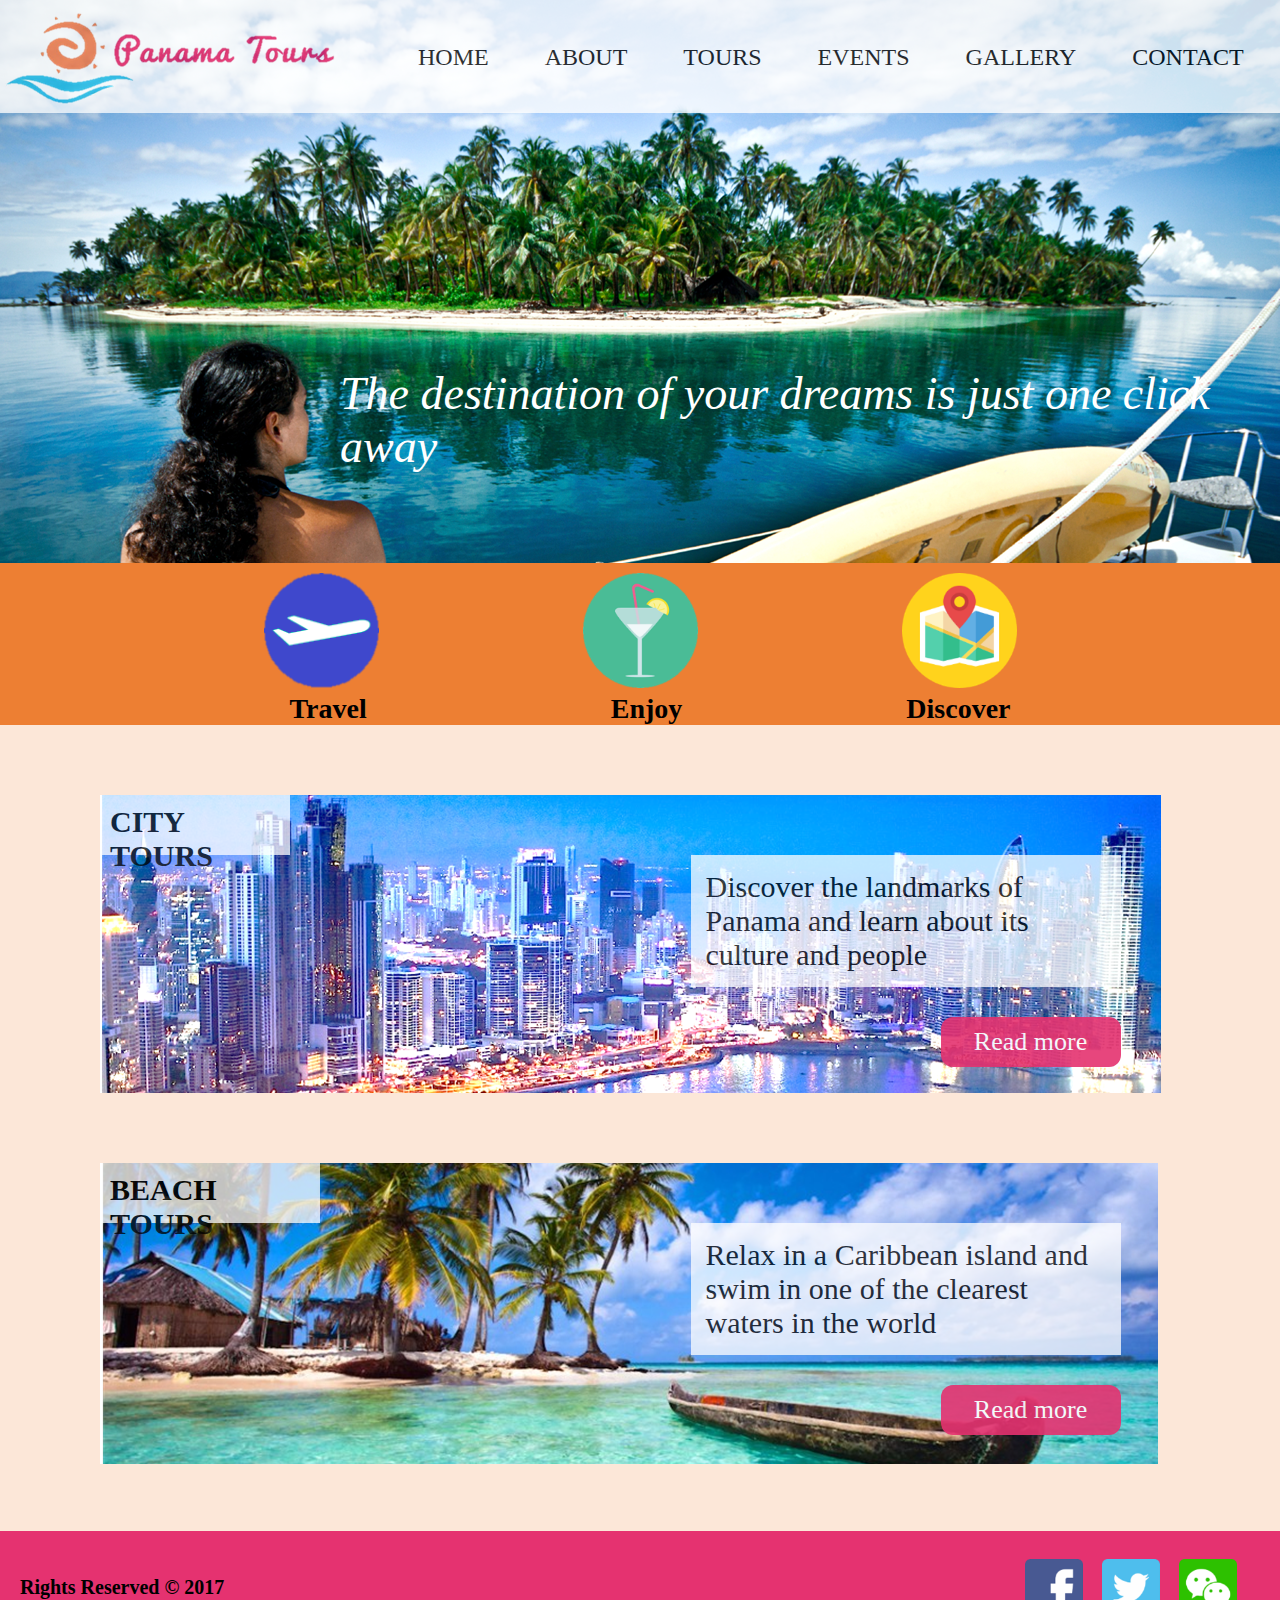
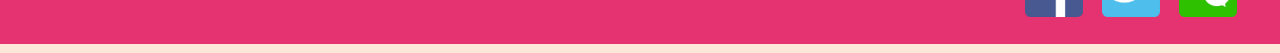
==== web/index.html @ 6d72407d "add : bootstrap.min.css bootstarp.min.js jquery-3.2.1.min.js fonts folder about.html" ====
<!DOCTYPE html>
<html>
<head>
  <title>Panama Tours</title>
  <link rel="stylesheet" href="css/style.css">
</head>

<body>
  <div class="container">
    <header>
      <div class="header-img"><img src="images/header.png"></div>
      <div class="logo"><a href="#"><img src="images/logo.png"></a></div>
      <nav>
        <ul>
          <li><a href="#">HOME</a></li>
          <li><a href="#">ABOUT</a></li>
          <li><a href="#">TOURS</a></li>
          <li><a href="#">EVENTS</a></li>
          <li><a href="#">GALLERY</a></li>
          <li><a href="#">CONTACT</a></li>
        </ul>
      </nav>
      <p class="slogan">The destination of your dreams
      is just one click away</p>
    </header>



  <div class="bar">
    <div class="images">
    <a href="#"><img src="images/travel.png"></a>
    <a href="#"><img src="images/enjoy.png"></a>
    <a href="#">  <img src="images/discover.png"></a>
    </div>
    <div class="subtitles">
      <h4 class="travel">Travel</h4>
      <h4 class="enjoy">Enjoy</h4>
      <h4 class="discover">Discover</h4>
    </div>
  </div>



  <div class="tours">
      <div class="city">
      <img src="images/city.png">
      <h2>CITY TOURS</h2>
      <p>Discover the landmarks of Panama and
      learn about its culture and people</p>
      <button href="#">Read more</button>
    </div>
    <div class="beach">
      <img src="images/beach.png">
      <h2>BEACH TOURS</h2>
      <p>Relax in a Caribbean island and swim in one
      of the clearest waters in the world</p>
      <button href="#">Read more</button>
    </div>
  </div>


  <footer>
    <p>Rights Reserved &copy 2017</p>
    <div class="social">
      <a href="#"><img src="images/fb.png" class="footer-icon"></a>
      <a href="#"><img src="images/tw.png" class="footer-icon"></a>
      <a href="#"><img src="images/wc.png" class="footer-icon"></a>
    </div>
  </footer>
</div>
</body>
</html>
---- web/css/style.css ----
html{
	background-color: #fce7d8;
}

body,html{
  width:1280px;
  height:1653px;
  margin:auto;
  padding: 0;
  font-family: "Century Gothic";
  overflow-x: hidden;
}

#container{
  height: 100%;
}

.container{
  width:1280px;
  height:1653px;
  margin: 0;
  padding: 0;
  box-sizing: border-box;
}

header{
  float:right;
}

.logo{
  width: 350px;
  float: left;
  opacity: 0.75;
}

nav{
  background-color: #fff;
  opacity: 0.8;
  float:right;
  height: 113px;
  width: 930px;
}

nav ul li{
  float: left;
  list-style: none;
}

nav ul li a{
  color:#000;
  font-size: 24px;
  display: inline-block;
  text-decoration: none;
  padding:28px;
  margin: 0;
  text-align: center;
}

.header-img{
  position: absolute;
  z-index: -1;
}

.slogan{
  font-size: 46px;
  margin:250px 40px 90px 0;
  color:#fff;
  width: 900px;
  font-style: italic;
  float:right;
  z-index: 2;
}

.bar{
  display: inline;
  background-color: #ed7f33;
  width: 1280px;
  height: 300px;
  text-align: center;

}

.bar h4{
  display: inline;
  font-size: 28px;
  width: 115px;
  padding-bottom: 20px;
}

.discover{
  padding-left: 100px;
  padding-right: 10px;
}

.travel{
  padding-right: 220px;
  padding-left: 30px;
}
.enjoy{
  padding-right: 120px;
  padding-left: 20px;
}


.bar img{
  width: 115px;
  height: 115px;
  padding: 10px 100px;
}

.bar img:hover{
  opacity: 0.8;
  width: 115px;
  height: 115px;
}

.subtitles{
    background-color: #ed7f33;
}

.images{
  background-color: #ed7f33;
  height:130px;
  clear:both;
}


.tours img{
  display: block;
  margin-top: 30px;
}

.tours p{
  background-color: #fff;
  opacity: 0.75;
  width: 400px;
  font-size: 30px;
  float:right;
  clear: both;
  margin-right: 159.5px;
  padding: 15px;
  margin-top: 0;
}

h2{
  background-color: #fff;
  opacity: 0.75;
  height: 50px;
  padding:10px 10px 0 10px;
  font-size: 30px;
  margin: 0px 109.500px;
  z-index: 1;

}


.city h2{
    width: 170px;
    margin-left: 100px;

}

.city img{
  z-index: -1;
  margin-left: 100px;
  margin-top: 0;
  position: absolute;

}

.beach,.city{
  margin:70px 0 70px 0;
  height: 298px;
}

.beach img{
  margin-top: 0;
  position: absolute;
  margin-left: 100px;
  z-index: -1;

}

.beach h2{
    width: 200px;
    margin-left: 100px;
}

button{
  background-color: #e53270;
  opacity:0.9;
  color: #fff;
  border-style: none;
  border-radius: 12px;
  font-family: "Century Gothic";
  font-size: 26px;
  height: 50px;
  width: 180px;
  text-align: center;
  transition: all 0.05s;
  cursor: pointer;
  float: right;
  clear: both;
  margin-right: 159.5px;
}

button:hover{
  background-color: #e53270;
  opacity:0.8;
  height: 55px;
  width: 185px;
}

#button:active{
  background-color: #e53270;
}

footer{
  background-color: #e53270;
  position: absolute;
  width: 1280px;
  height: 113px;
  text-align: left;
  float: left;

}

.social{
  padding-left: 1025px;
  padding-top: 28px;
}

footer p{
  padding-left: 20px;
  padding-top: 45px;
  float: left;
  margin: 0;
  font-weight: bold;
  font-size: 20px;
  clear: both;
}

footer img{
  padding-right: 15px;
  width: 58px;
  height: 58px;
}
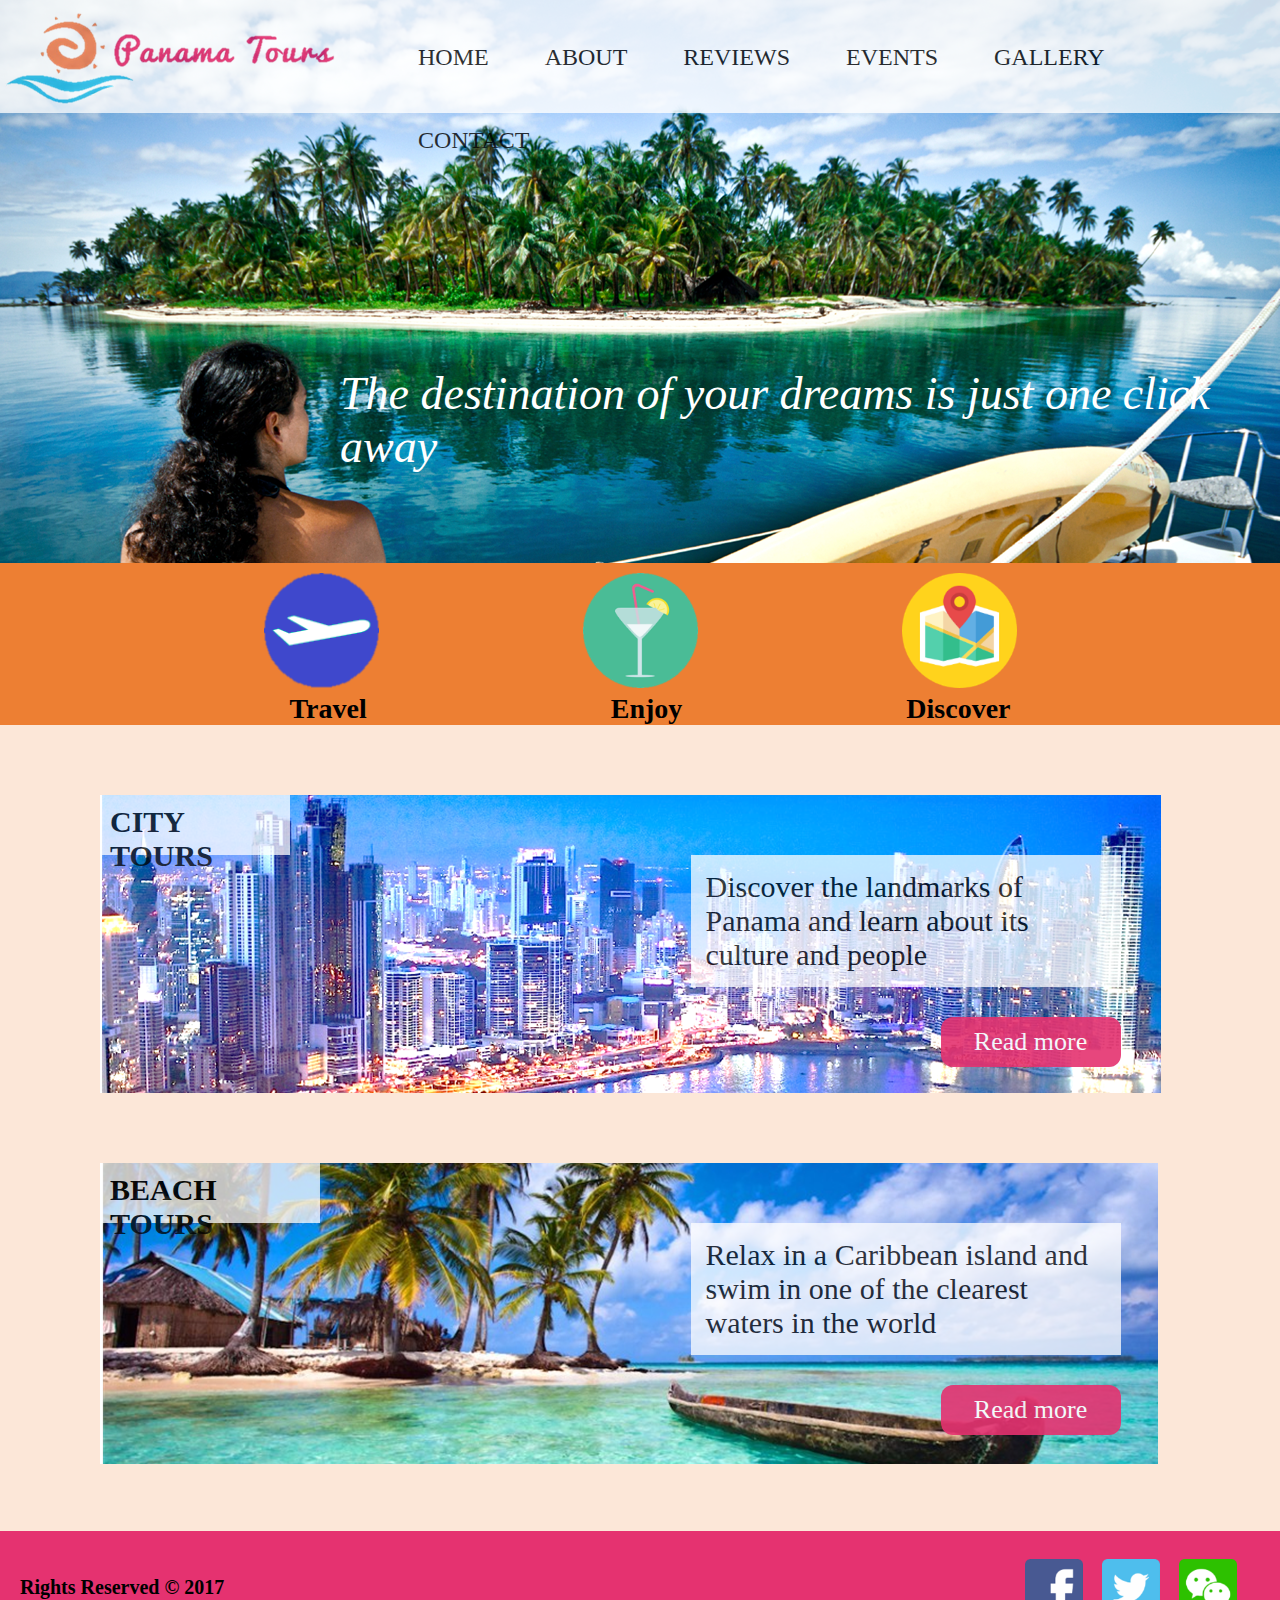
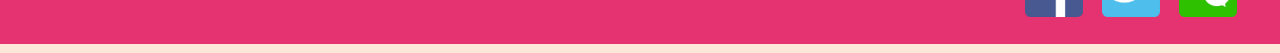
==== commit a373bfbf: "edited the header of gallery, index, reviews, events. Moved pics to the images folder" ====
--- a/web/index.html
+++ b/web/index.html
@@ -12,12 +12,12 @@
       <div class="logo"><a href="#"><img src="images/logo.png"></a></div>
       <nav>
         <ul>
-          <li><a href="#">HOME</a></li>
-          <li><a href="#">ABOUT</a></li>
-          <li><a href="#">TOURS</a></li>
-          <li><a href="#">EVENTS</a></li>
-          <li><a href="#">GALLERY</a></li>
-          <li><a href="#">CONTACT</a></li>
+          <li><a href="index.html">HOME</a></li>
+          <li><a href="about.html">ABOUT</a></li>
+          <li><a href="reviews.html">REVIEWS</a></li>
+          <li><a href="events.html">EVENTS</a></li>
+          <li><a href="gallery.html">GALLERY</a></li>
+          <li><a href="contact.html">CONTACT</a></li>
         </ul>
       </nav>
       <p class="slogan">The destination of your dreams
